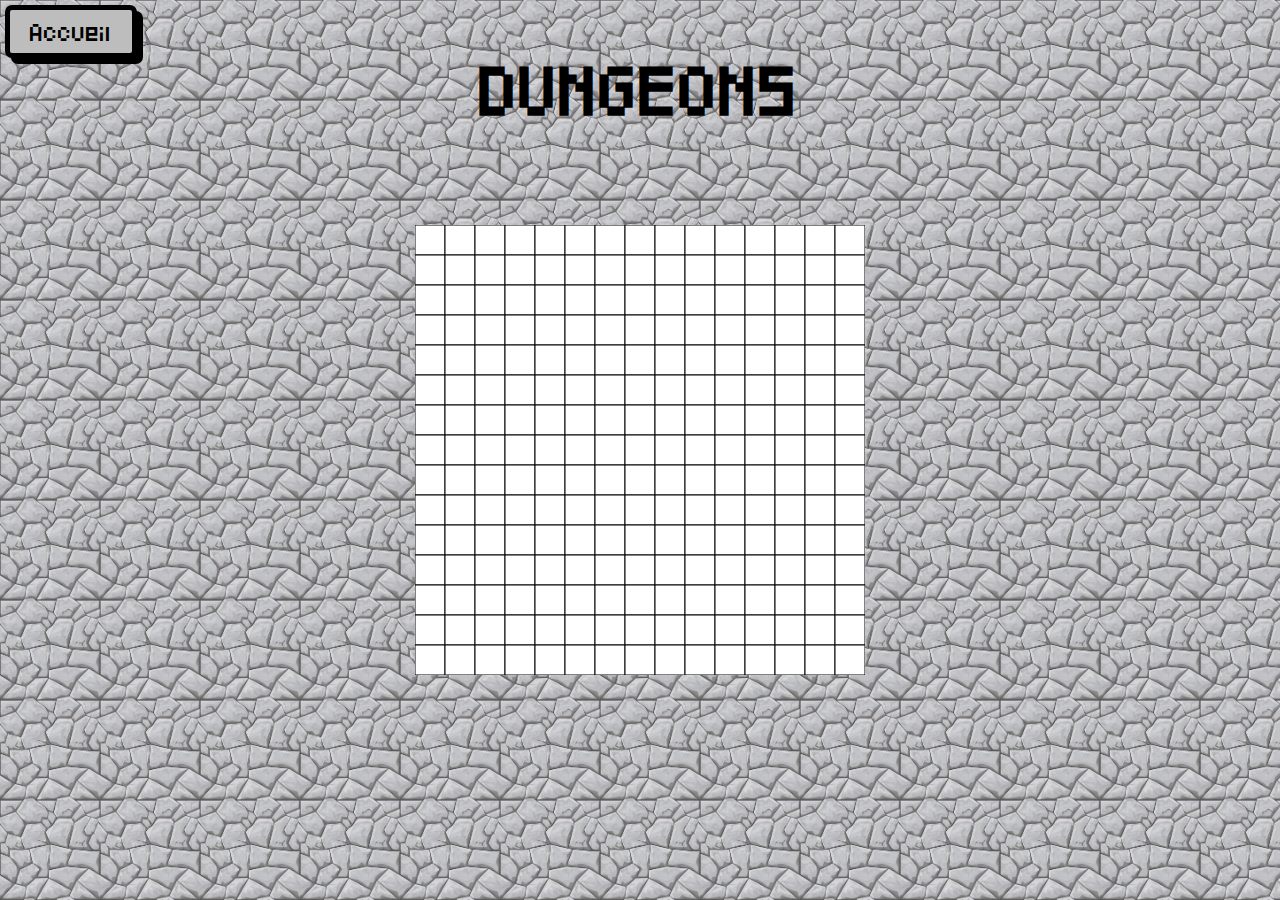
==== gameBoard/gameBoard.html @ 7922a40c "Init project and creation of the first board" ====
<!DOCTYPE html>
<html lang='fr'>
  <head>
    <meta charset='utf-8' />
    <meta name='viewport' content='width=device-width, initial-scale=1.0'>
    <meta http-equiv='X-UA-Compatible' content='ie=edge'>
    <link rel='stylesheet' href='../global.css'>
    <link rel='stylesheet' href='./gameBoard.css'>
    <title>Game</title>
  </head>

  <body>
    <h1 class='title-home'>DUNGEONS</h1>
    <a href='../index.html'>
      <div class='home-btn-game-board btn'>
        Accueil
      </div>
    </a>

    <div class='game-board'>
      <canvas id='gameBoard' width='450' height='450'></canvas>
    </div>

    <script type='module' src="gameBoard.js"></script>
  </body>
</html>
---- global.css ----
/**
 * --------------------
 * --- IMPORT FONTS ---
 * --------------------
 */
 @font-face {
  font-family: "Pixeled";
  src: url("./ressources/fonts/Pixeled.ttf") format("truetype");
}
/**
 * --------------------
 * --- IMPORT FONTS ---
 * --------------------
 */


body {
  position: relative;
  width: 100vw;
  height: 100vh;
  margin: 0;
  overflow: hidden;
  background-image: url('./ressources/images/pattern-stone.jpg');
  background-size: 100px 100px;
  background-color: rgba(165, 40, 40, 0.3);
  font-family: Arial, Helvetica, sans-serif;
}

body::before {
  content: "";
  display: block;
  position: absolute;
  z-index: -1;
  top: 0;
  left: 0;
  width: 100vw;
  height: 100vh;
  background-color: rgba(255, 255, 255, 0.3);
}

a {
  color: #000000;
  text-decoration: none;
}


/* --- BUTTONS --- */
.btn {
  text-align: center;
  font-size: 30px;
  font-family: Pixeled, Arial, sans-serif;
  border: 5px solid black;
  border-radius: 7px;
  padding: 0 45px;
  background-color: rgb(189, 189, 189);
  box-shadow: 6px 6px 0px black;
  user-select: none;
  transition: background-color .2s ease-in-out;
}

.btn:hover {
  cursor: pointer;
  background-color: rgb(223, 223, 223);
}

.btn:active {
  box-shadow: 2px 2px 0px black;
}
/* --- END BUTTONS --- */
---- gameBoard/gameBoard.css ----
.title-home {
  position: absolute;
  top: 0;
  left: 50%;
  transform: translateX(-50%);
  font-size: 40px;
  font-family: Pixeled, Arial, sans-serif;
}

.home-btn-game-board {
  position: absolute;
  top: 5px;
  left: 5px;
  font-size: 14px;
  padding: 0px 20px 4px;
}

.game-board {
  position: relative;
  width: 100%;
  height: 100%;
}

#gameBoard {
  background-size: 450px;
  display: block;
  position: absolute;
  top: 50%;
  left: 50%;
  transform: translate(-50%, -50%);
}
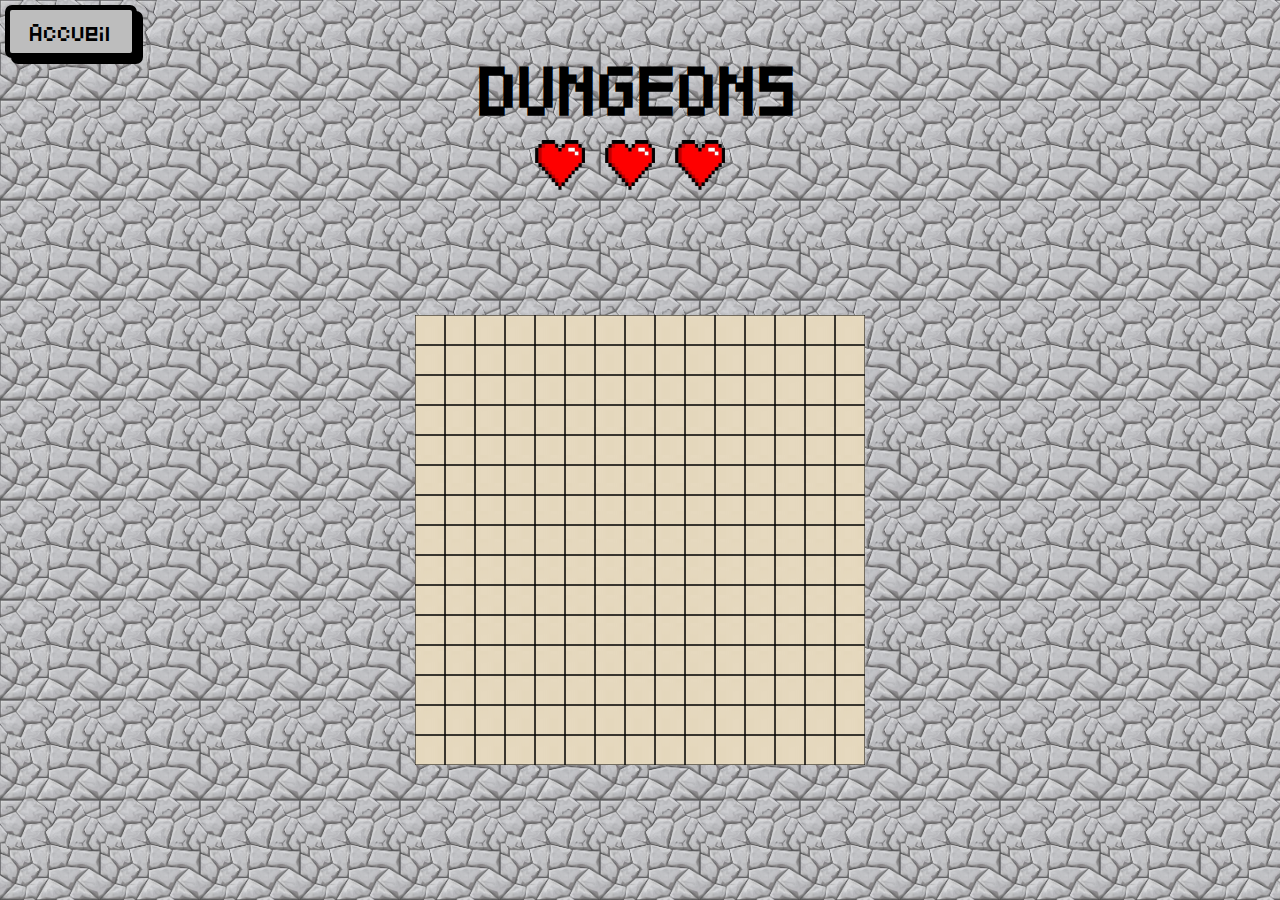
==== commit 1376702c: "Display the hearts of the player" ====
--- a/gameBoard/gameBoard.html
+++ b/gameBoard/gameBoard.html
@@ -17,6 +17,8 @@
       </div>
     </a>
 
+    <div id='lifeWrapper'></div>
+
     <div class='game-board'>
       <canvas id='gameBoard' width='450' height='450'></canvas>
     </div>
--- a/gameBoard/gameBoard.css
+++ b/gameBoard/gameBoard.css
@@ -15,6 +15,20 @@
   padding: 0px 20px 4px;
 }
 
+#lifeWrapper {
+  position: absolute;
+  top: 140px;
+  left: 50%;
+  margin-left: -20px;
+  transform: translateX(-50%);
+}
+
+.heart {
+  width: 50px;
+  height: 50px;
+  margin-left: 20px;
+}
+
 .game-board {
   position: relative;
   width: 100%;
@@ -25,7 +39,8 @@
   background-size: 450px;
   display: block;
   position: absolute;
-  top: 50%;
+  top: 60%;
   left: 50%;
   transform: translate(-50%, -50%);
+  background: url('../ressources/images/road.png');
 }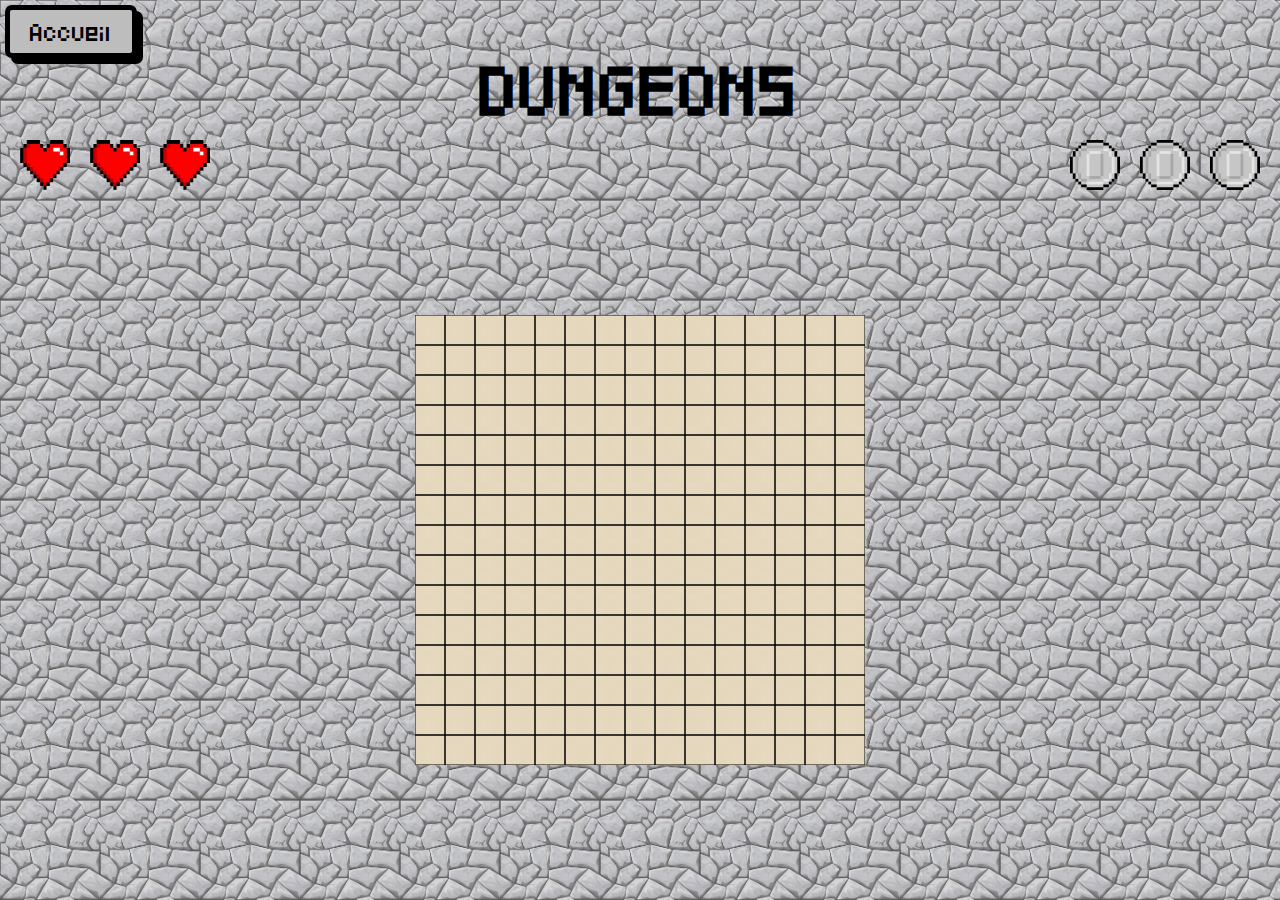
==== commit fc8b03cf: "Add coins to get and play sound" ====
--- a/gameBoard/gameBoard.html
+++ b/gameBoard/gameBoard.html
@@ -18,6 +18,7 @@
     </a>
 
     <div id='lifeWrapper'></div>
+    <div id='coinCounterWrapper'></div>
 
     <div class='game-board'>
       <canvas id='gameBoard' width='450' height='450'></canvas>
--- a/gameBoard/gameBoard.css
+++ b/gameBoard/gameBoard.css
@@ -18,15 +18,21 @@
 #lifeWrapper {
   position: absolute;
   top: 140px;
-  left: 50%;
+  left: 20px;
   margin-left: -20px;
-  transform: translateX(-50%);
 }
 
-.heart {
+.heart, .coin {
   width: 50px;
   height: 50px;
   margin-left: 20px;
+}
+
+#coinCounterWrapper {
+  position: absolute;
+  top: 140px;
+  right: 20px;
+  margin-left: -20px;
 }
 
 .game-board {
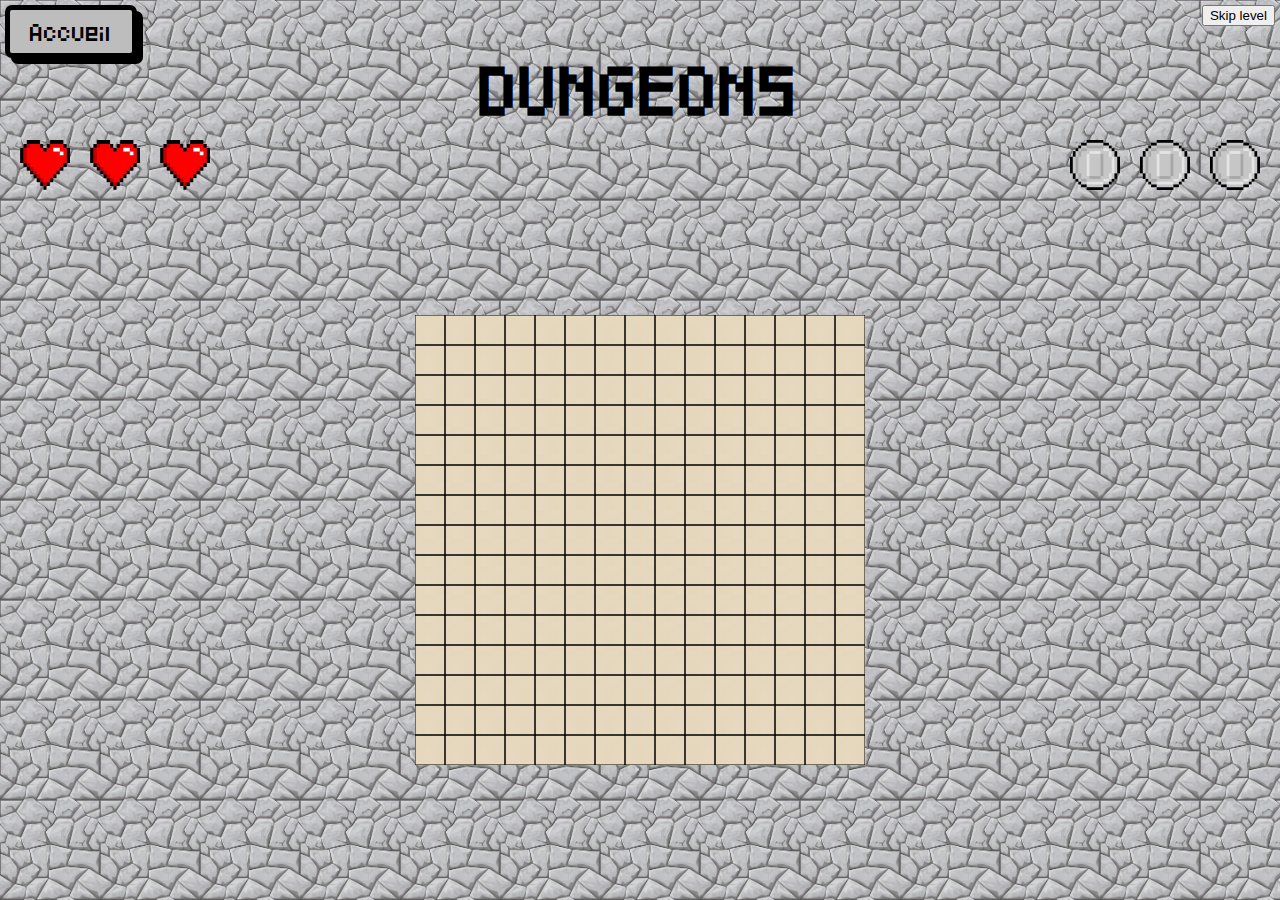
==== commit 19df134c: "add level 2 and function to go to the next level" ====
--- a/gameBoard/gameBoard.html
+++ b/gameBoard/gameBoard.html
@@ -11,6 +11,9 @@
 
   <body>
     <h1 class='title-home'>DUNGEONS</h1>
+
+    <button id='skipLevel'>Skip level</button>
+    
     <a href='../index.html'>
       <div class='home-btn-game-board btn'>
         Accueil
@@ -24,6 +27,19 @@
       <canvas id='gameBoard' width='450' height='450'></canvas>
     </div>
 
-    <script type='module' src="gameBoard.js"></script>
+    <div id='modal'>
+      <div class='shadow-modal'></div>
+      <div class='modal-wrapper'>
+          <div class='content-modal'>
+            <span>GAME OVER</span>
+          </div>
+    
+          <div class='footer-modal' onclick="window.location.href='/'">
+              <span class='ok-button-modal'>MENU</span>
+          </div>
+        </div>
+    </div>
+
+    <script type='module' src='gameBoard.js'></script>
   </body>
 </html>--- a/gameBoard/gameBoard.css
+++ b/gameBoard/gameBoard.css
@@ -49,4 +49,86 @@
   left: 50%;
   transform: translate(-50%, -50%);
   background: url('../ressources/images/road.png');
-}+}
+
+#skipLevel {
+  position: absolute;
+  right: 5px;
+  top: 5px;
+  z-index: 1;
+}
+
+
+/* ----------------------- *
+ * --- GAME OVER MODAL --- *
+ * ----------------------- */
+#modal {
+  display: none;
+}
+
+.shadow-modal {
+  position: absolute;
+  z-index: 1;
+  top: 0;
+  left: 0;
+  width: 100vw;
+  height: 100vh;
+  background-color: rgba(0, 0, 0, 0.7);
+}
+
+.modal-wrapper {
+  position: absolute;
+  z-index: 2;
+  top: 50%;
+  left: 50%;
+  transform: translate(-50%, -50%);
+  width: 400px;
+  height: 200px;
+  text-align: center;
+  font-family: calibri;
+  background-color: white;
+  border: 4px solid black;
+  border-radius: 15px;
+}
+
+.content-modal {
+  position: absolute;
+  top: 40%;
+  left: 50%;
+  transform: translate(-50%, -50%);
+  width: 100%;
+  font-family: "Pixeled";
+  font-size: 30px;
+}
+
+.footer-modal {
+  user-select: none;
+  position: absolute;
+  bottom: 20px;
+  left: 50%;
+  transform: translateX(-50%);
+  padding: 0 10px;
+  background-color: #cacaca;
+  border: 2px solid #000;
+  border-radius: 5px;
+  box-shadow: 3px 3px 0px #000;
+  font-size: 25px;
+  font-weight: bold;
+}
+
+.footer-modal:hover {
+  cursor: pointer;
+  box-shadow: 2px 2px 0px #000;
+}
+
+.footer-modal:active {
+  box-shadow: 1px 1px 0px #000;
+}
+
+.text {
+  font-family: "Pixeled";
+  font-weight: 200;
+}
+/* --------------------------- *
+ * --- END GAME OVER MODAL --- *
+ * --------------------------- */
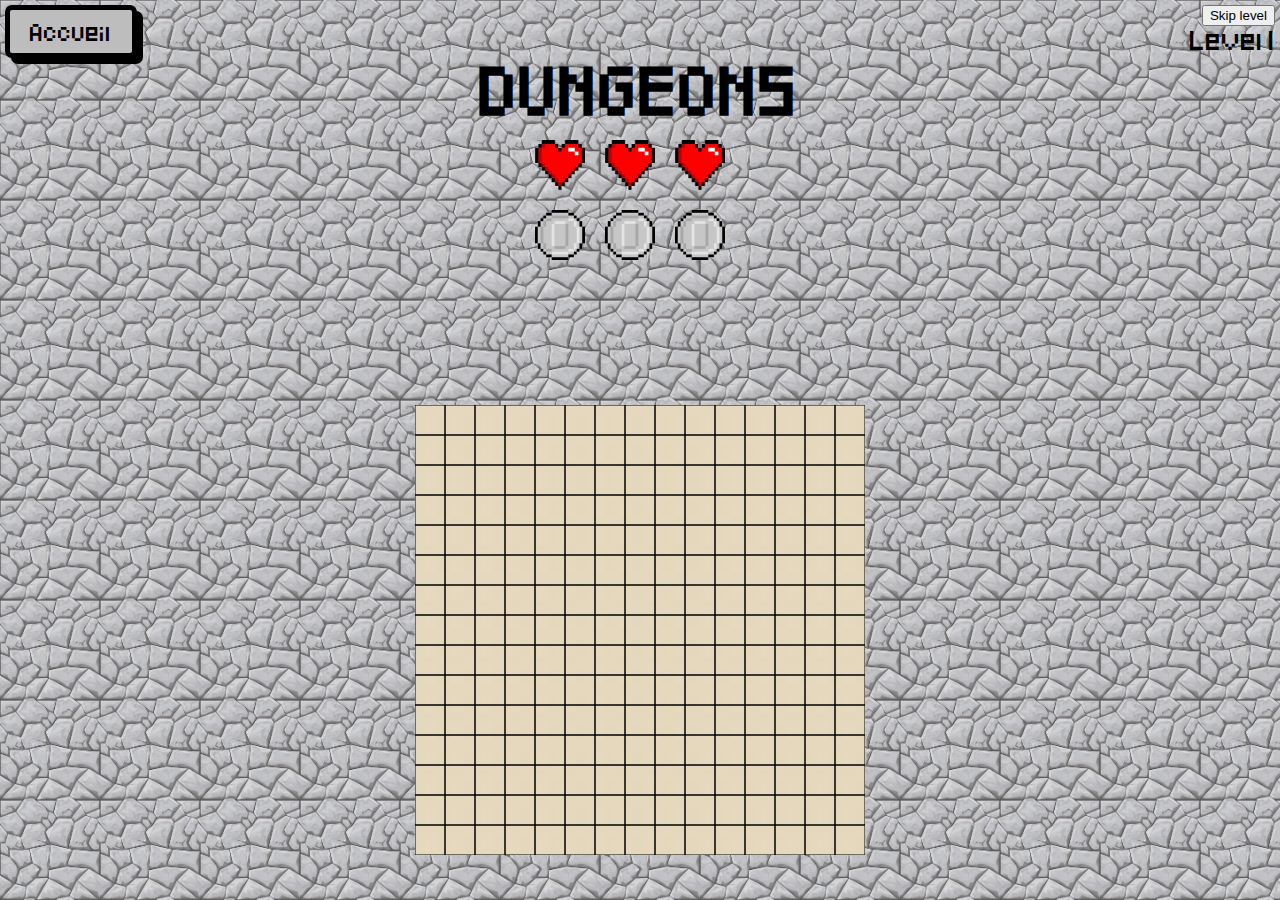
==== commit 68ab2fe4: "Fix the display of hearts and coins + display current level" ====
--- a/gameBoard/gameBoard.html
+++ b/gameBoard/gameBoard.html
@@ -19,6 +19,8 @@
         Accueil
       </div>
     </a>
+
+    <div id='levelInfo'>Level </div>
 
     <div id='lifeWrapper'></div>
     <div id='coinCounterWrapper'></div>
--- a/gameBoard/gameBoard.css
+++ b/gameBoard/gameBoard.css
@@ -15,11 +15,20 @@
   padding: 0px 20px 4px;
 }
 
+#levelInfo {
+  position: absolute;
+  z-index: 1;
+  top: 15px;
+  right: 5px;
+  font-family: Pixeled, Arial, sans-serif;
+}
+
 #lifeWrapper {
   position: absolute;
   top: 140px;
-  left: 20px;
+  width: 100%;
   margin-left: -20px;
+  text-align: center;
 }
 
 .heart, .coin {
@@ -30,9 +39,10 @@
 
 #coinCounterWrapper {
   position: absolute;
-  top: 140px;
-  right: 20px;
+  top: 210px;
   margin-left: -20px;
+  width: 100%;
+  text-align: center;
 }
 
 .game-board {
@@ -45,7 +55,7 @@
   background-size: 450px;
   display: block;
   position: absolute;
-  top: 60%;
+  top: 70%;
   left: 50%;
   transform: translate(-50%, -50%);
   background: url('../ressources/images/road.png');
